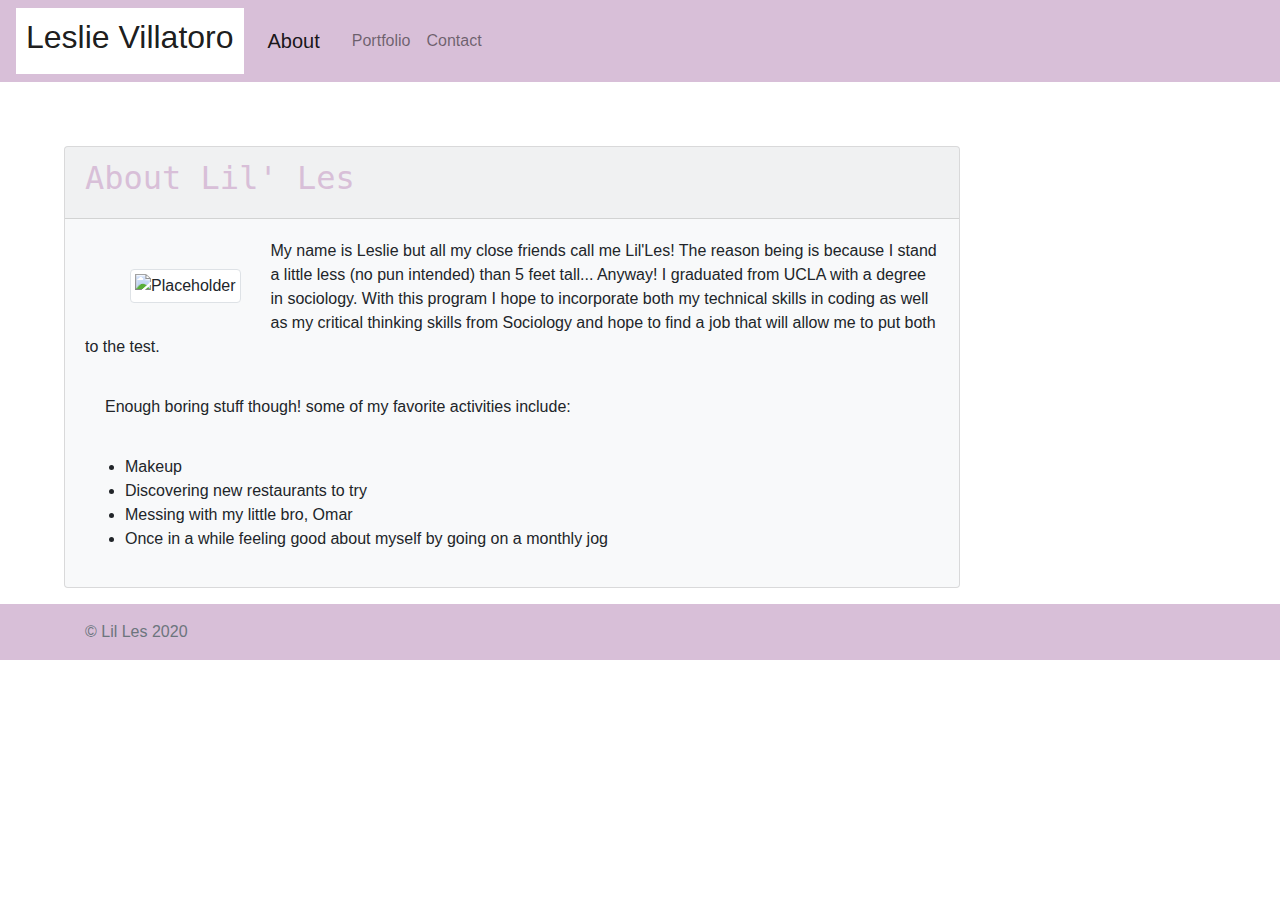
==== index.html @ 765bae8d "sticky footer in about me and portfolio/ portfolio adjustments" ====
<!doctype html>
<html lang="en">
  <head>
    <!-- Required meta tags -->
    <meta charset="utf-8">
    <meta name="viewport" content="width=device-width, initial-scale=1, shrink-to-fit=no">

    <!-- Bootstrap CSS -->
    <link rel="stylesheet" href="https://stackpath.bootstrapcdn.com/bootstrap/4.5.2/css/bootstrap.min.css" integrity="sha384-JcKb8q3iqJ61gNV9KGb8thSsNjpSL0n8PARn9HuZOnIxN0hoP+VmmDGMN5t9UJ0Z" crossorigin="anonymous">

    <title>Lil' Les' Portfolio</title>
    

    
    </style>
      
  </head>
  <body>
    

    <!-- Optional JavaScript -->
    <!-- jQuery first, then Popper.js, then Bootstrap JS -->
    <script src="https://code.jquery.com/jquery-3.5.1.slim.min.js" integrity="sha384-DfXdz2htPH0lsSSs5nCTpuj/zy4C+OGpamoFVy38MVBnE+IbbVYUew+OrCXaRkfj" crossorigin="anonymous"></script>
    <script src="https://cdn.jsdelivr.net/npm/popper.js@1.16.1/dist/umd/popper.min.js" integrity="sha384-9/reFTGAW83EW2RDu2S0VKaIzap3H66lZH81PoYlFhbGU+6BZp6G7niu735Sk7lN" crossorigin="anonymous"></script>
    <script src="https://stackpath.bootstrapcdn.com/bootstrap/4.5.2/js/bootstrap.min.js" integrity="sha384-B4gt1jrGC7Jh4AgTPSdUtOBvfO8shuf57BaghqFfPlYxofvL8/KUEfYiJOMMV+rV" crossorigin="anonymous"></script>

    <nav class="navbar navbar-expand-lg navbar-light" style="background-color:thistle;">
      <a class="navbar-brand" style="background-color: white; padding:10px" href="#"><h2>Leslie Villatoro</h2></a>
        <button class="navbar-toggler" type="button" data-toggle="collapse" data-target="#navbarNavAltMarkup" aria-controls="navbarNavAltMarkup" aria-expanded="false" aria-label="Toggle navigation">
          <span class="navbar-toggler-icon"></span>
        </button>
        <div class="collapse navbar-collapse" id="navbarNavAltMarkup">
          <div class="navbar-nav">
            
            <a class="nav-link navbar-brand active" href="index.html" >About <span class="sr-only">(current)</span></a>
            <a class="nav-link" href="portfolio.html">Portfolio</a>
            <a class="nav-link" href="contact.html">Contact</a>
            
          </div>
        </div>
      </nav>

      <div class="card bg-light mb-3" style="max-width: 70%; margin: 5%">
            <div class="card-header" style="font-family:monospace; color: thistle; font-size: x-large;">
              <h2>About Lil' Les</h2>
            </div>
            <div class="card-body">

              <div class="col-md-3">
                <img src="http://placehold.it/150x150" alt="Placeholder" class="img-thumbnail" style="float: left; margin:30px;">
              </div>
              
              <p>
                My name is Leslie but all my close friends call me Lil'Les! The reason being is because I stand a little less (no pun intended) than 5 feet tall... Anyway! I graduated from UCLA with a degree in sociology. With this program I hope to incorporate both my technical skills in coding as well as my critical thinking skills from Sociology and hope to find a job that will allow me to put both to the test. 
              </p>
                <p style="padding: 20px;">Enough boring stuff though! some of my favorite activities include:
                <ul>
                  <li> Makeup</li>
                  <li>Discovering new restaurants to try</li>
                  <li>Messing with my little bro, Omar</li>
                  <li>Once in a while feeling good about myself by going on a monthly jog</li>
                </ul>
                </p>
            </div>
          </div>
  
<footer class="footer mt-auto py-3" style = "background-color: thistle; max-width: 100%;">
  <div class="container">
    <span class="text-muted">&#169; Lil Les 2020 </span>
</div>
</footer>    

</body>
</html>
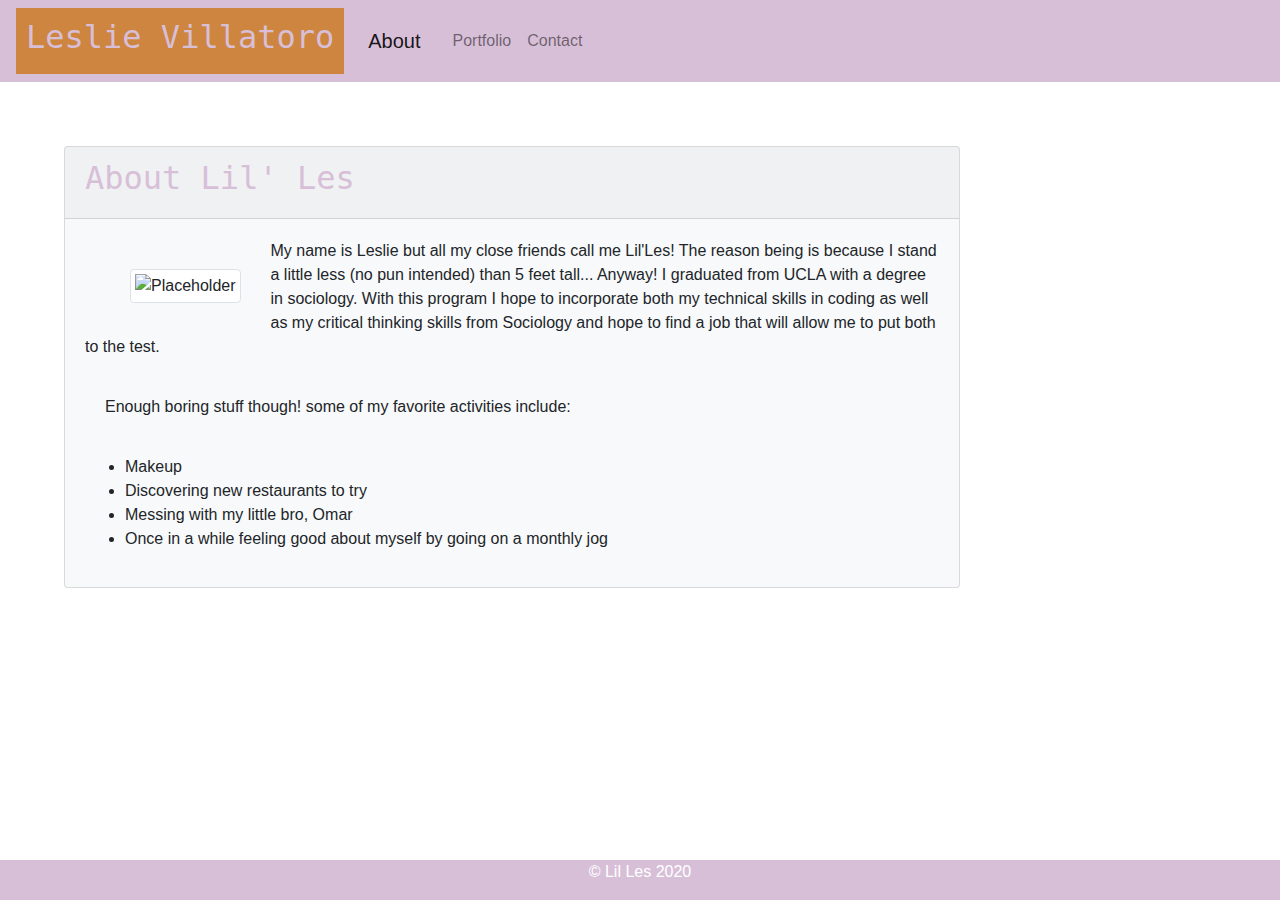
==== commit 327ddc56: "fixed sticky footer" ====
--- a/index.html
+++ b/index.html
@@ -9,15 +9,22 @@
     <link rel="stylesheet" href="https://stackpath.bootstrapcdn.com/bootstrap/4.5.2/css/bootstrap.min.css" integrity="sha384-JcKb8q3iqJ61gNV9KGb8thSsNjpSL0n8PARn9HuZOnIxN0hoP+VmmDGMN5t9UJ0Z" crossorigin="anonymous">
 
     <title>Lil' Les' Portfolio</title>
-    
+  
+  <style>
+    .footer {
+      position: fixed;
+      left: 0;
+      bottom: 0;
+      width: 100%;
+      background-color:thistle;
+      color: white;
+      text-align: center;
+    }
+  </style>
 
-    
-    </style>
-      
-  </head>
+</head>
   <body>
     
-
     <!-- Optional JavaScript -->
     <!-- jQuery first, then Popper.js, then Bootstrap JS -->
     <script src="https://code.jquery.com/jquery-3.5.1.slim.min.js" integrity="sha384-DfXdz2htPH0lsSSs5nCTpuj/zy4C+OGpamoFVy38MVBnE+IbbVYUew+OrCXaRkfj" crossorigin="anonymous"></script>
@@ -25,7 +32,7 @@
     <script src="https://stackpath.bootstrapcdn.com/bootstrap/4.5.2/js/bootstrap.min.js" integrity="sha384-B4gt1jrGC7Jh4AgTPSdUtOBvfO8shuf57BaghqFfPlYxofvL8/KUEfYiJOMMV+rV" crossorigin="anonymous"></script>
 
     <nav class="navbar navbar-expand-lg navbar-light" style="background-color:thistle;">
-      <a class="navbar-brand" style="background-color: white; padding:10px" href="#"><h2>Leslie Villatoro</h2></a>
+      <a class="navbar-brand" style="background-color:peru ; padding:10px; font-family: monospace; color: thistle" href="#"><h2>Leslie Villatoro</h2></a>
         <button class="navbar-toggler" type="button" data-toggle="collapse" data-target="#navbarNavAltMarkup" aria-controls="navbarNavAltMarkup" aria-expanded="false" aria-label="Toggle navigation">
           <span class="navbar-toggler-icon"></span>
         </button>
@@ -63,12 +70,11 @@
                 </p>
             </div>
           </div>
-  
-<footer class="footer mt-auto py-3" style = "background-color: thistle; max-width: 100%;">
-  <div class="container">
-    <span class="text-muted">&#169; Lil Les 2020 </span>
+
+          
+<div class="footer">
+  <p>&#169; Lil Les 2020</p>
 </div>
-</footer>    
 
 </body>
 </html>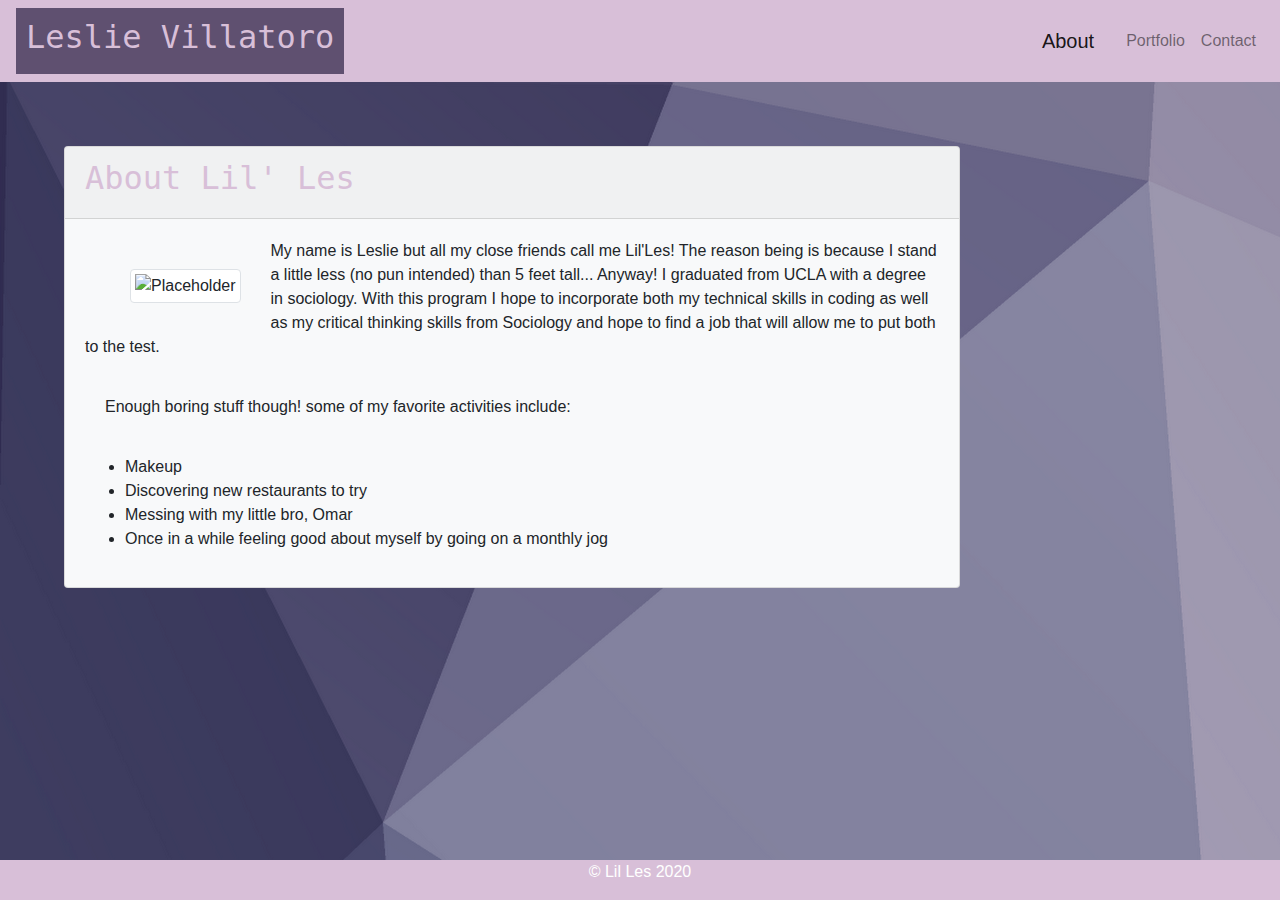
==== commit 591fcd7a: "Fixed semantic html and matched all cards across htmls" ====
--- a/index.html
+++ b/index.html
@@ -23,21 +23,20 @@
   </style>
 
 </head>
-  <body>
-    
-    <!-- Optional JavaScript -->
-    <!-- jQuery first, then Popper.js, then Bootstrap JS -->
+  
+<body class="view" style= "background-image: url('./assets/unnamed.png');">
+
     <script src="https://code.jquery.com/jquery-3.5.1.slim.min.js" integrity="sha384-DfXdz2htPH0lsSSs5nCTpuj/zy4C+OGpamoFVy38MVBnE+IbbVYUew+OrCXaRkfj" crossorigin="anonymous"></script>
     <script src="https://cdn.jsdelivr.net/npm/popper.js@1.16.1/dist/umd/popper.min.js" integrity="sha384-9/reFTGAW83EW2RDu2S0VKaIzap3H66lZH81PoYlFhbGU+6BZp6G7niu735Sk7lN" crossorigin="anonymous"></script>
     <script src="https://stackpath.bootstrapcdn.com/bootstrap/4.5.2/js/bootstrap.min.js" integrity="sha384-B4gt1jrGC7Jh4AgTPSdUtOBvfO8shuf57BaghqFfPlYxofvL8/KUEfYiJOMMV+rV" crossorigin="anonymous"></script>
 
     <nav class="navbar navbar-expand-lg navbar-light" style="background-color:thistle;">
-      <a class="navbar-brand" style="background-color:peru ; padding:10px; font-family: monospace; color: thistle" href="#"><h2>Leslie Villatoro</h2></a>
-        <button class="navbar-toggler" type="button" data-toggle="collapse" data-target="#navbarNavAltMarkup" aria-controls="navbarNavAltMarkup" aria-expanded="false" aria-label="Toggle navigation">
+      <a class="navbar-brand" style="background-color: rgb(95, 80, 112) ; padding:10px; font-family: monospace; color: thistle" href="#"><h2>Leslie Villatoro</h2></a>
+        <button class="navbar-toggler" type="button" data-toggle="collapse" data-target="#navbarNav" aria-controls="navbarNav" aria-expanded="false" aria-label="Toggle navigation">
           <span class="navbar-toggler-icon"></span>
         </button>
         <div class="collapse navbar-collapse" id="navbarNavAltMarkup">
-          <div class="navbar-nav">
+          <div class="navbar-nav ml-md-auto">
             
             <a class="nav-link navbar-brand active" href="index.html" >About <span class="sr-only">(current)</span></a>
             <a class="nav-link" href="portfolio.html">Portfolio</a>
@@ -46,7 +45,8 @@
           </div>
         </div>
       </nav>
-
+ 
+<section>
       <div class="card bg-light mb-3" style="max-width: 70%; margin: 5%">
             <div class="card-header" style="font-family:monospace; color: thistle; font-size: x-large;">
               <h2>About Lil' Les</h2>
@@ -60,17 +60,17 @@
               <p>
                 My name is Leslie but all my close friends call me Lil'Les! The reason being is because I stand a little less (no pun intended) than 5 feet tall... Anyway! I graduated from UCLA with a degree in sociology. With this program I hope to incorporate both my technical skills in coding as well as my critical thinking skills from Sociology and hope to find a job that will allow me to put both to the test. 
               </p>
-                <p style="padding: 20px;">Enough boring stuff though! some of my favorite activities include:
+              <p style="padding: 20px;">Enough boring stuff though! some of my favorite activities include:
                 <ul>
                   <li> Makeup</li>
                   <li>Discovering new restaurants to try</li>
                   <li>Messing with my little bro, Omar</li>
                   <li>Once in a while feeling good about myself by going on a monthly jog</li>
                 </ul>
-                </p>
+              </p>
             </div>
           </div>
-
+</section>
           
 <div class="footer">
   <p>&#169; Lil Les 2020</p>
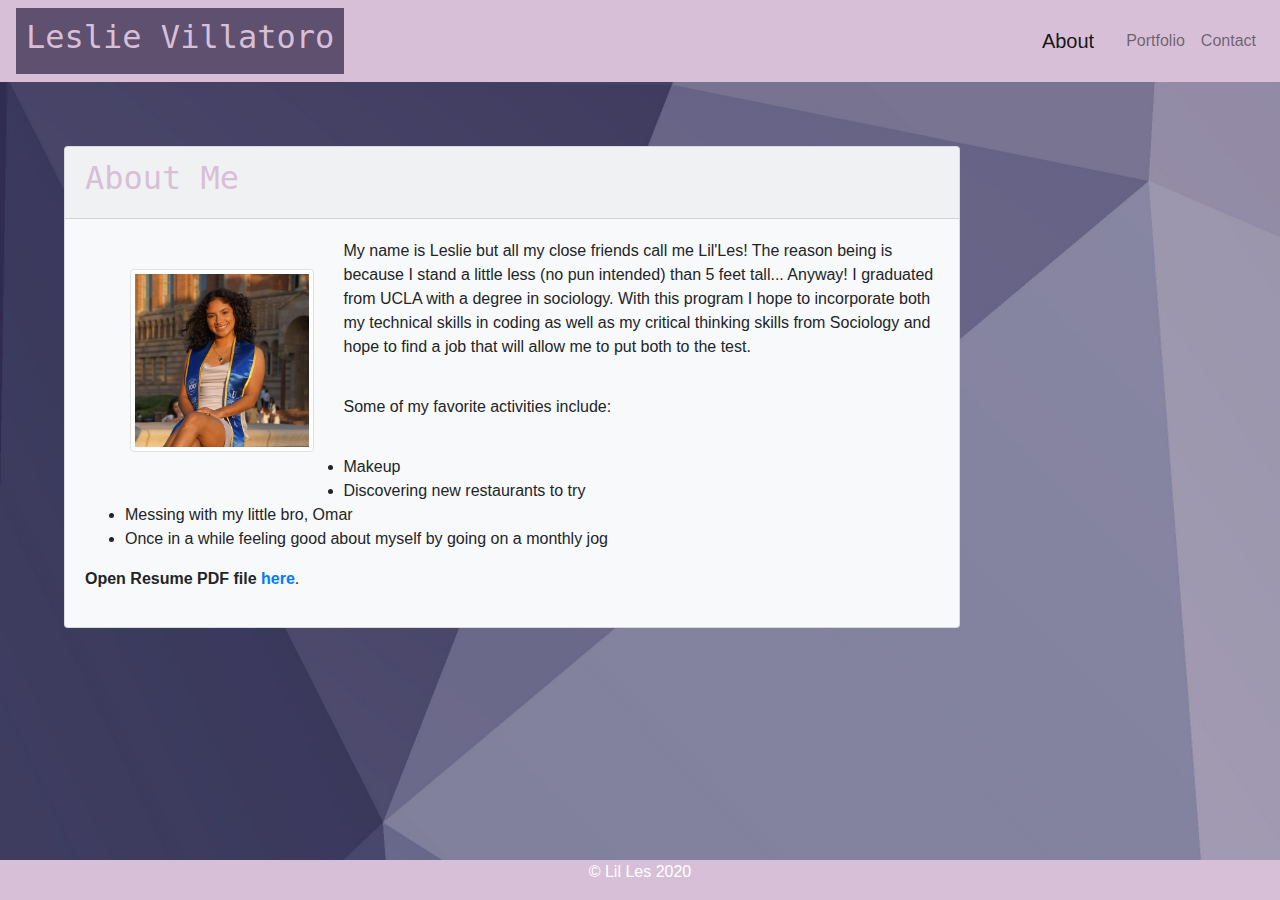
==== commit 2afb3dca: "updated contact, about me, and portfolio" ====
--- a/index.html
+++ b/index.html
@@ -32,7 +32,7 @@
 
     <nav class="navbar navbar-expand-lg navbar-light" style="background-color:thistle;">
       <a class="navbar-brand" style="background-color: rgb(95, 80, 112) ; padding:10px; font-family: monospace; color: thistle" href="#"><h2>Leslie Villatoro</h2></a>
-        <button class="navbar-toggler" type="button" data-toggle="collapse" data-target="#navbarNav" aria-controls="navbarNav" aria-expanded="false" aria-label="Toggle navigation">
+        <button class="navbar-toggler" type="button" data-toggle="collapse" data-target="#navbarNavAltMarkup" aria-controls="navbarNavAltMarkup" aria-expanded="false" aria-label="Toggle navigation">
           <span class="navbar-toggler-icon"></span>
         </button>
         <div class="collapse navbar-collapse" id="navbarNavAltMarkup">
@@ -49,18 +49,18 @@
 <section>
       <div class="card bg-light mb-3" style="max-width: 70%; margin: 5%">
             <div class="card-header" style="font-family:monospace; color: thistle; font-size: x-large;">
-              <h2>About Lil' Les</h2>
+              <h2>About Me</h2>
             </div>
             <div class="card-body">
 
               <div class="col-md-3">
-                <img src="http://placehold.it/150x150" alt="Placeholder" class="img-thumbnail" style="float: left; margin:30px;">
+                <img src="assets/leslie.png" alt="Placeholder" class="img-thumbnail" style="float: left; margin:30px;">
               </div>
               
               <p>
                 My name is Leslie but all my close friends call me Lil'Les! The reason being is because I stand a little less (no pun intended) than 5 feet tall... Anyway! I graduated from UCLA with a degree in sociology. With this program I hope to incorporate both my technical skills in coding as well as my critical thinking skills from Sociology and hope to find a job that will allow me to put both to the test. 
               </p>
-              <p style="padding: 20px;">Enough boring stuff though! some of my favorite activities include:
+              <p style="padding: 20px;"> Some of my favorite activities include:
                 <ul>
                   <li> Makeup</li>
                   <li>Discovering new restaurants to try</li>
@@ -68,6 +68,7 @@
                   <li>Once in a while feeling good about myself by going on a monthly jog</li>
                 </ul>
               </p>
+              <p><strong>Open Resume PDF file <a href="assets/Resume 2020.pdf">here</a></strong>.</p>
             </div>
           </div>
 </section>
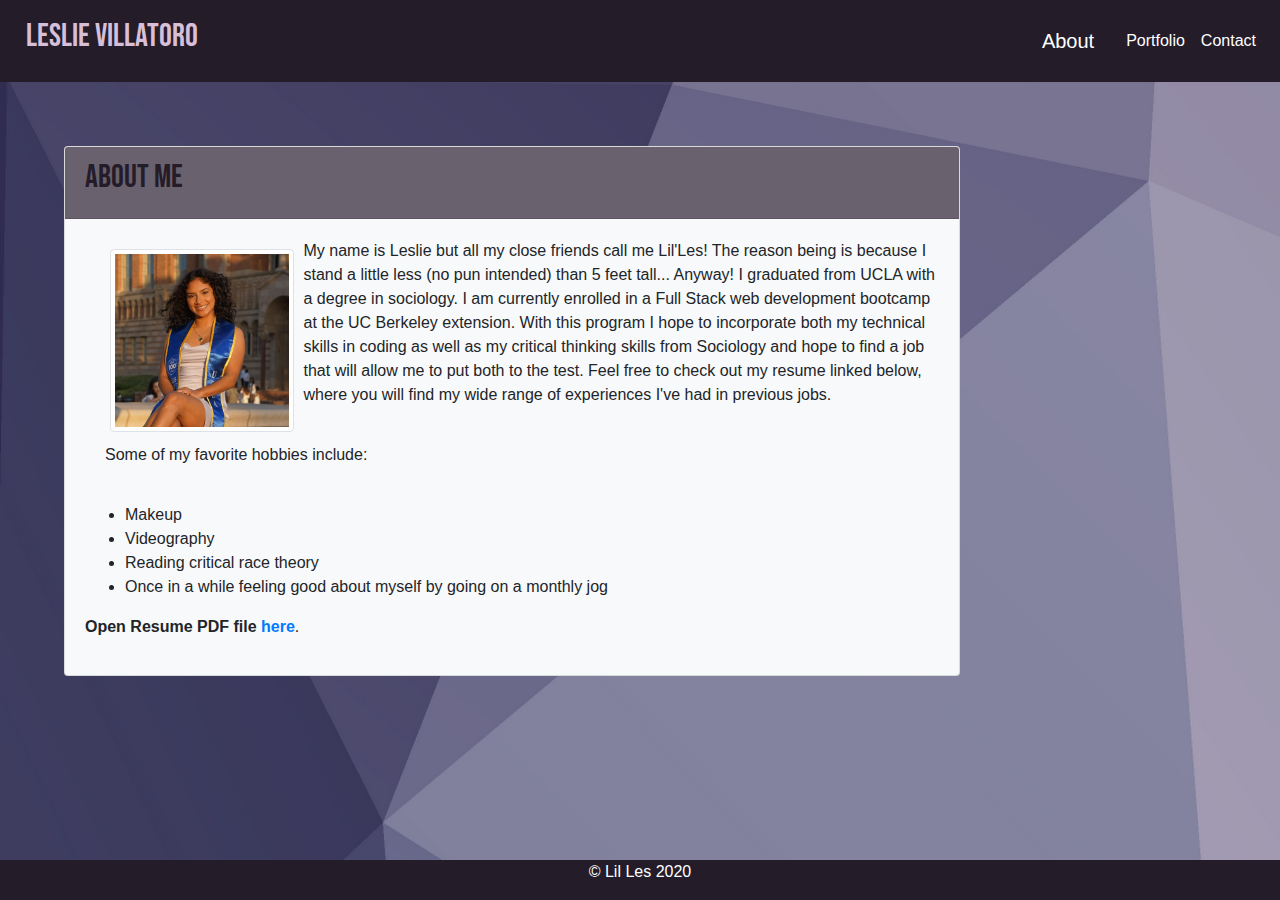
==== commit 6449cd7c: "changed color and portfolio layout" ====
--- a/index.html
+++ b/index.html
@@ -7,8 +7,8 @@
 
     <!-- Bootstrap CSS -->
     <link rel="stylesheet" href="https://stackpath.bootstrapcdn.com/bootstrap/4.5.2/css/bootstrap.min.css" integrity="sha384-JcKb8q3iqJ61gNV9KGb8thSsNjpSL0n8PARn9HuZOnIxN0hoP+VmmDGMN5t9UJ0Z" crossorigin="anonymous">
-
-    <title>Lil' Les' Portfolio</title>
+    <link href="https://fonts.googleapis.com/css2?family=Bebas+Neue&display=swap" rel="stylesheet">
+    <title>Leslie Villatoro's Portfolio</title>
   
   <style>
     .footer {
@@ -16,7 +16,7 @@
       left: 0;
       bottom: 0;
       width: 100%;
-      background-color:thistle;
+      background-color:rgb(36, 28, 41);
       color: white;
       text-align: center;
     }
@@ -30,17 +30,17 @@
     <script src="https://cdn.jsdelivr.net/npm/popper.js@1.16.1/dist/umd/popper.min.js" integrity="sha384-9/reFTGAW83EW2RDu2S0VKaIzap3H66lZH81PoYlFhbGU+6BZp6G7niu735Sk7lN" crossorigin="anonymous"></script>
     <script src="https://stackpath.bootstrapcdn.com/bootstrap/4.5.2/js/bootstrap.min.js" integrity="sha384-B4gt1jrGC7Jh4AgTPSdUtOBvfO8shuf57BaghqFfPlYxofvL8/KUEfYiJOMMV+rV" crossorigin="anonymous"></script>
 
-    <nav class="navbar navbar-expand-lg navbar-light" style="background-color:thistle;">
-      <a class="navbar-brand" style="background-color: rgb(95, 80, 112) ; padding:10px; font-family: monospace; color: thistle" href="#"><h2>Leslie Villatoro</h2></a>
+    <nav class="navbar navbar-expand-lg navbar-light" style="background-color: rgb(36, 28, 41);">
+      <a class="navbar-brand" style="padding:10px; font-family:'Bebas Neue'; color: thistle" href="#"><h2>Leslie Villatoro</h2></a>
         <button class="navbar-toggler" type="button" data-toggle="collapse" data-target="#navbarNavAltMarkup" aria-controls="navbarNavAltMarkup" aria-expanded="false" aria-label="Toggle navigation">
           <span class="navbar-toggler-icon"></span>
         </button>
         <div class="collapse navbar-collapse" id="navbarNavAltMarkup">
           <div class="navbar-nav ml-md-auto">
             
-            <a class="nav-link navbar-brand active" href="index.html" >About <span class="sr-only">(current)</span></a>
-            <a class="nav-link" href="portfolio.html">Portfolio</a>
-            <a class="nav-link" href="contact.html">Contact</a>
+            <a class="nav-link navbar-brand active" href="index.html" style="color:white" >About <span class="sr-only">(current)</span></a>
+            <a class="nav-link" href="portfolio.html" style="color:white">Portfolio</a>
+            <a class="nav-link" href="contact.html" style="color:white">Contact</a>
             
           </div>
         </div>
@@ -48,23 +48,25 @@
  
 <section>
       <div class="card bg-light mb-3" style="max-width: 70%; margin: 5%">
-            <div class="card-header" style="font-family:monospace; color: thistle; font-size: x-large;">
+            <div class="card-header" style="font-family:'Bebas Neue'; color: rgb(36, 28, 41); font-size: x-large; background-color: rgb(106, 97, 110);">
               <h2>About Me</h2>
             </div>
             <div class="card-body">
 
               <div class="col-md-3">
-                <img src="assets/leslie.png" alt="Placeholder" class="img-thumbnail" style="float: left; margin:30px;">
+                <img src="assets/leslie.png" alt="Placeholder" class="img-thumbnail" style="float: left; margin:10px; position: relative;">
               </div>
               
               <p>
-                My name is Leslie but all my close friends call me Lil'Les! The reason being is because I stand a little less (no pun intended) than 5 feet tall... Anyway! I graduated from UCLA with a degree in sociology. With this program I hope to incorporate both my technical skills in coding as well as my critical thinking skills from Sociology and hope to find a job that will allow me to put both to the test. 
+                My name is Leslie but all my close friends call me Lil'Les! The reason being is because I stand a little less (no pun intended) than 5 feet tall... Anyway! I graduated from UCLA with a degree in sociology.
+                I am currently enrolled in a Full Stack web development bootcamp at the UC Berkeley extension. With this program I hope to incorporate both my technical skills in coding as well as my critical thinking skills from Sociology and hope to find a job that will allow me to put both to the test.
+                Feel free to check out my resume linked below, where you will find my wide range of experiences I've had in previous jobs.
               </p>
-              <p style="padding: 20px;"> Some of my favorite activities include:
+              <p style="padding: 20px;"> Some of my favorite hobbies include:
                 <ul>
-                  <li> Makeup</li>
-                  <li>Discovering new restaurants to try</li>
-                  <li>Messing with my little bro, Omar</li>
+                  <li>Makeup</li>
+                  <li>Videography</li>
+                  <li>Reading critical race theory</li>
                   <li>Once in a while feeling good about myself by going on a monthly jog</li>
                 </ul>
               </p>
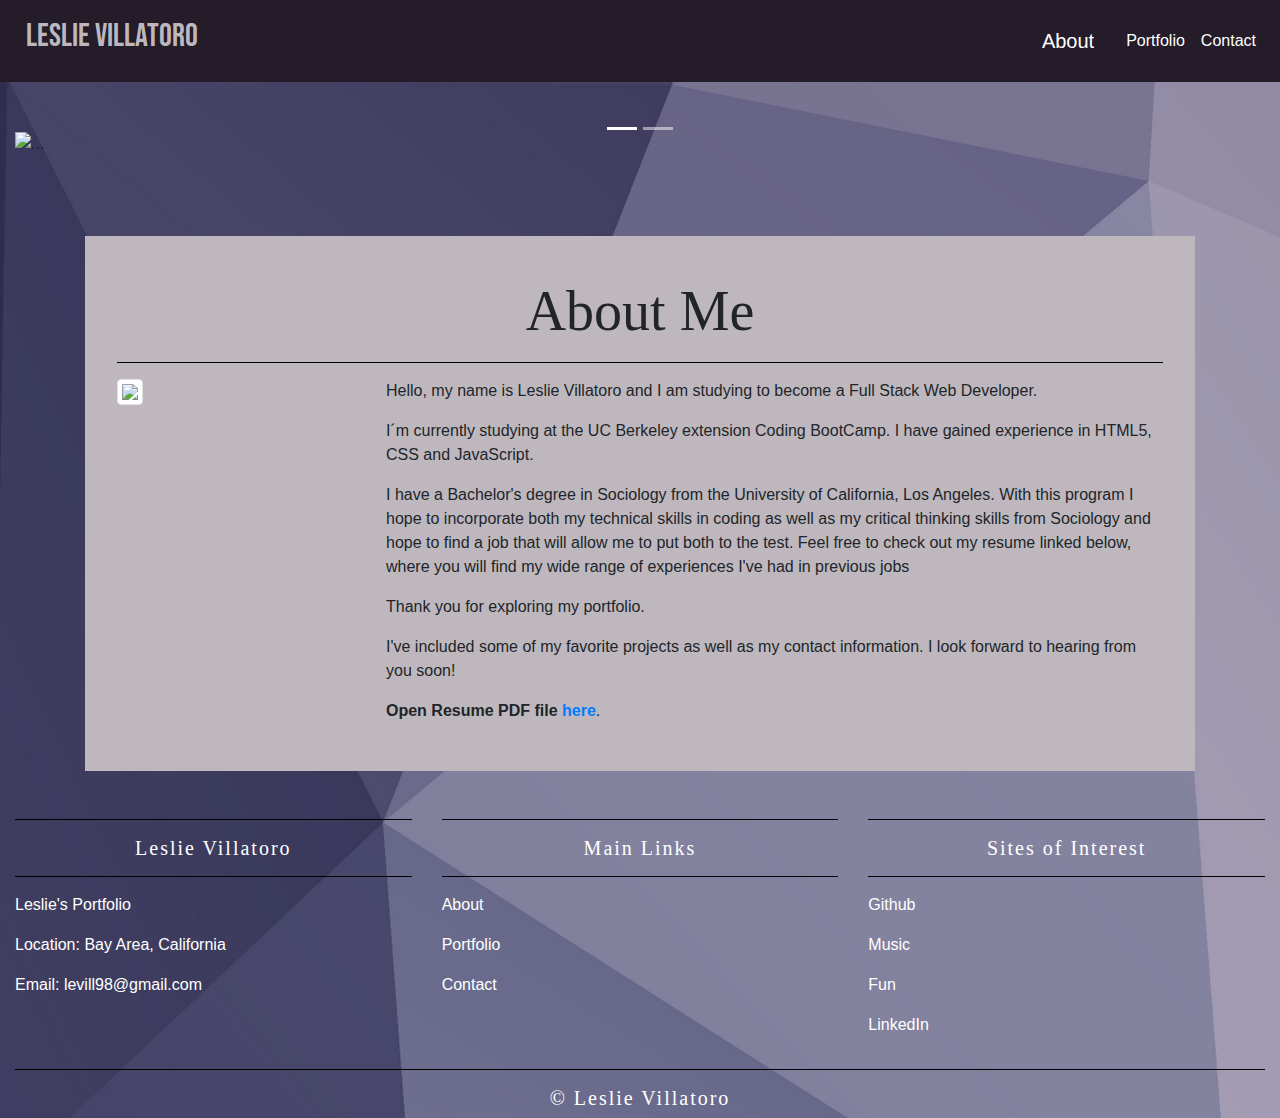
==== commit 4f62814f: "updated portfolio" ====
--- a/index.html
+++ b/index.html
@@ -8,19 +8,10 @@
     <!-- Bootstrap CSS -->
     <link rel="stylesheet" href="https://stackpath.bootstrapcdn.com/bootstrap/4.5.2/css/bootstrap.min.css" integrity="sha384-JcKb8q3iqJ61gNV9KGb8thSsNjpSL0n8PARn9HuZOnIxN0hoP+VmmDGMN5t9UJ0Z" crossorigin="anonymous">
     <link href="https://fonts.googleapis.com/css2?family=Bebas+Neue&display=swap" rel="stylesheet">
+    <link rel="stylesheet" href="style.css">
     <title>Leslie Villatoro's Portfolio</title>
   
-  <style>
-    .footer {
-      position: fixed;
-      left: 0;
-      bottom: 0;
-      width: 100%;
-      background-color:rgb(36, 28, 41);
-      color: white;
-      text-align: center;
-    }
-  </style>
+ 
 
 </head>
   
@@ -31,7 +22,7 @@
     <script src="https://stackpath.bootstrapcdn.com/bootstrap/4.5.2/js/bootstrap.min.js" integrity="sha384-B4gt1jrGC7Jh4AgTPSdUtOBvfO8shuf57BaghqFfPlYxofvL8/KUEfYiJOMMV+rV" crossorigin="anonymous"></script>
 
     <nav class="navbar navbar-expand-lg navbar-light" style="background-color: rgb(36, 28, 41);">
-      <a class="navbar-brand" style="padding:10px; font-family:'Bebas Neue'; color: thistle" href="#"><h2>Leslie Villatoro</h2></a>
+      <a class="navbar-brand" style="padding:10px; font-family:'Bebas Neue'; color: #beb8be" href="#"><h2>Leslie Villatoro</h2></a>
         <button class="navbar-toggler" type="button" data-toggle="collapse" data-target="#navbarNavAltMarkup" aria-controls="navbarNavAltMarkup" aria-expanded="false" aria-label="Toggle navigation">
           <span class="navbar-toggler-icon"></span>
         </button>
@@ -45,8 +36,70 @@
           </div>
         </div>
       </nav>
+
+
+      <div class="container-fluid" id="carouselcontainer">
+        <div id="carouselExampleIndicators" class="carousel slide" data-ride="carousel">
+            <ol class="carousel-indicators">
+                <li data-target="#carouselExampleIndicators" data-slide-to="0" class="active"></li>
+                <li data-target="#carouselExampleIndicators" data-slide-to="1"></li>
+                
+            </ol>
+            <div class="carousel-inner">
+                <div class="carousel-item active">
+                    <img src="../Homework-2/Images/Laptop.jpg" class="d-block w-100" alt="...">
+                    <div class="carousel-caption">
+                        <h1 class="display-2">Leslie V.</h1>
+                        <a href="contact.html" target="_blank" class="btn btn-outline-light btn-lg" role="button" id="button1">Get in Touch!</a>
+                    </div>
+                </div>
+                <div class="carousel-item">
+                    <img src="../Homework-2/Images/web.jpg" class="d-block w-100" alt="...">
+                    <div class="carousel-caption">
+                        <h1 class="display-2">My Work</h1>
+                        <a href="portfolio.html" target="_blank" class="btn btn-outline-light btn-lg" role="button" id="button2">Know my Work!</a>
+                    </div>
+                </div>
+                <!-- <div class="carousel-item">
+                    <img src="../Homework-2/Images/Code.jpg" class="d-block w-100" alt="...">
+                    <div class="carousel-caption">
+                        <h1 class="display-2" id="responsive">Responsive Web Design</h1>
+                        <a href="portfolio2.html" target="_blank" class="btn btn-outline-light btn-lg" role="button" id="button3">Check It Out!</a>
+                    </div>
+                </div> -->
+            </div>
+        </div>
+    </div>
  
-<section>
+<!-- Jumbo About-->    
+<div class="container-fluid" id="AboutMeCont">
+  <div class="container padding" id="jumbo">
+      <div class="jumbotron">
+          <h1 class="display-4" id="About">About Me </h1>
+          <hr class="light" color="black">
+
+          <div class="row">
+              <div class="col-lg-3">
+                  <img class="img img-thumbnail" src="../Homework-2/Images/leslie.png">  
+              </div>
+              <div class="col-lg-9" id="aboutmep">
+                  <p>Hello, my name is Leslie Villatoro and I am studying to become a Full Stack Web Developer.
+                      <p>I´m currently studying at the UC Berkeley extension Coding BootCamp. I have gained experience in HTML5, CSS and JavaScript.</p>
+                      <p> I have a Bachelor's degree in Sociology from the University of California, Los Angeles. With this program I hope to incorporate both my technical skills in coding as well as my critical thinking skills from Sociology and hope to find a job that will allow me to put both to the test.
+                        Feel free to check out my resume linked below, where you will find my wide range of experiences I've had in previous jobs</p>
+                      
+                      <p>Thank you for exploring my portfolio.</p>
+                      I've included some of my favorite projects as well as my contact information. I look forward to hearing from you soon!
+                      </p>
+                      <p><strong>Open Resume PDF file <a href="assets/Resume 2020.pdf">here</a></strong>.</p>
+                  <!-- <p>Lorem ipsum dolor sit amet consectetur adipisicing elit. Assumenda, velit, quaerat aspernatur sunt itaque consequatur consectetur distinctio recusandae porro iusto excepturi illo perferendis delectus neque fugit magnam impedit perspiciatis natus?</p> -->
+              </div>    
+          </div>
+      </div>
+  </div> 
+</div>    
+  
+<!-- <section>
       <div class="card bg-light mb-3" style="max-width: 70%; margin: 5%">
             <div class="card-header" style="font-family:'Bebas Neue'; color: rgb(36, 28, 41); font-size: x-large; background-color: rgb(106, 97, 110);">
               <h2>About Me</h2>
@@ -73,11 +126,47 @@
               <p><strong>Open Resume PDF file <a href="assets/Resume 2020.pdf">here</a></strong>.</p>
             </div>
           </div>
-</section>
+</section> -->
           
-<div class="footer">
-  <p>&#169; Lil Les 2020</p>
-</div>
+<!--Footer-->
+<footer>
+  <div class="container-fluid padding">
+      <div class="row text center">
+          <div class="col-md-4">
+              <hr class="light" color="black">
+              <h5>Leslie Villatoro</h5>
+              
+              <hr class="light" color="black">
+              <p><i class="fas fa-dice-d20"></i> Leslie's Portfolio</p>
+              <p><i class="fas fa-map-marker-alt"></i> Location: Bay Area, California</p>
+              <p><i class="fas fa-envelope"></i> Email: <a href="mailto:levill98@gmail.com?Subject=I%20want%20info" target="_top" id="MainLinks">levill98@gmail.com</a></p>
+          </div>
+          <div class="col-md-4">
+              <hr class="light" color="black">
+              <h5>Main Links</h5>
+              <hr class="light" color="black">
+                  <p><a href="index.html#AboutMeCont" id="MainLinks">About</a></p>
+                  <p><a href="portfolio.html" id="MainLinks">Portfolio</a></p>
+                  <p><a href="contact.html" id="MainLinks">Contact</a></p>   
+          </div>
+          <div class="col-md-4">
+              <hr class="light" color="black">
+              <h5>Sites of Interest</h5>
+              <hr class="light" color="black">
+              <p><a href="https://github.com/leslievill" target="_blank" id="SitesOf"><i class="fab fa-github"></i></i> Github</a></p>
+              <p><a href="https://soundcloud.com/lessliez" target="_blank" id="SitesOf"><i class="fab fa-soundcloud"></i>  Music</a></p>
+              <p><a href="https://www.instagram.com/metelessazon" target="_blank" id="SitesOf"><i class="fab fa-instagram"></i> Fun</a></p>
+              <p><a href="https://www.linkedin.com/in/leslievillatoro/" target="_blank" id="SitesOf"><i class="fab fa-linkedin"></i></i> LinkedIn</a></p>
+
+          </div>
+      </div>
+  </div>
+  <div class="col-12">
+      <hr class="light" color="black">
+      <h5 id="CopyR">&copy; Leslie Villatoro</h5>
+  </div>
+
+</footer>
 
 </body>
 </html>--- a/style.css
+++ b/style.css
@@ -0,0 +1,121 @@
+/* Carousel */
+
+#carouselcontainer {
+    padding-top: 50px;
+}
+
+.carousel-caption {
+    position: absolute;
+    top: 60%;
+    transform: translateY(-50%);
+}
+
+.carousel-caption h1 {
+    font-size: 500%;
+    text-transform: uppercase;
+    text-shadow: 1px 1px 10px #000;
+}
+
+
+#button2 {
+    background-color:rgba(247, 249, 255, 0.842);
+}
+
+#button3 {
+    background-color: rrgba(247, 249, 255, 0.842);    
+}
+
+#jumbo {
+    padding-top: 20px;
+}
+
+.jumbotron {
+    padding: 2rem 2rem;
+    border-radius: 0;
+    margin-top: 60px;
+    background-color: #beb8be;
+}
+
+#About {
+    font-family: Badass Moon;
+    text-align: center;
+    padding-top: 10px;
+}
+
+
+#portfolio {
+    background-image: url(../Homework-2/Images/Code.jpg);
+    background-size: cover;
+    padding-top: 70px;
+    width: 100%;
+    height: 670px;
+    
+}
+
+#linksPortfolio {
+    padding-top: 20px;
+}
+
+.flexbox-container {
+    display: flex;
+    flex-wrap: wrap;
+    justify-content: space-around;
+    align-items: center;
+    align-content: center;
+}
+
+.card {
+    background-color: transparent;
+}
+
+.card-title {
+    color: white;
+    text-align: center;
+    letter-spacing: 2px;    
+}
+
+#boton {
+    margin-left: 40px;
+}
+
+#dados {
+    margin-top: 50px;
+}
+
+#dados2 {
+    margin-top: 33px;
+}
+
+#dados3 {
+    margin-top: 120px;
+}
+
+#dados4 {
+    margin-top: 97px;
+}
+
+/* footer */
+footer {
+    color: white;
+}
+
+footer h5 {
+    text-align: center;
+    font-family: Badass Moon;
+    letter-spacing: 2px;
+}
+
+#CopyR {
+    font-family: Badass Moon;
+    text-align: center;
+}
+
+#MainLinks {
+    color: white;
+
+}
+
+#SitesOf {
+    color: white;
+}
+
